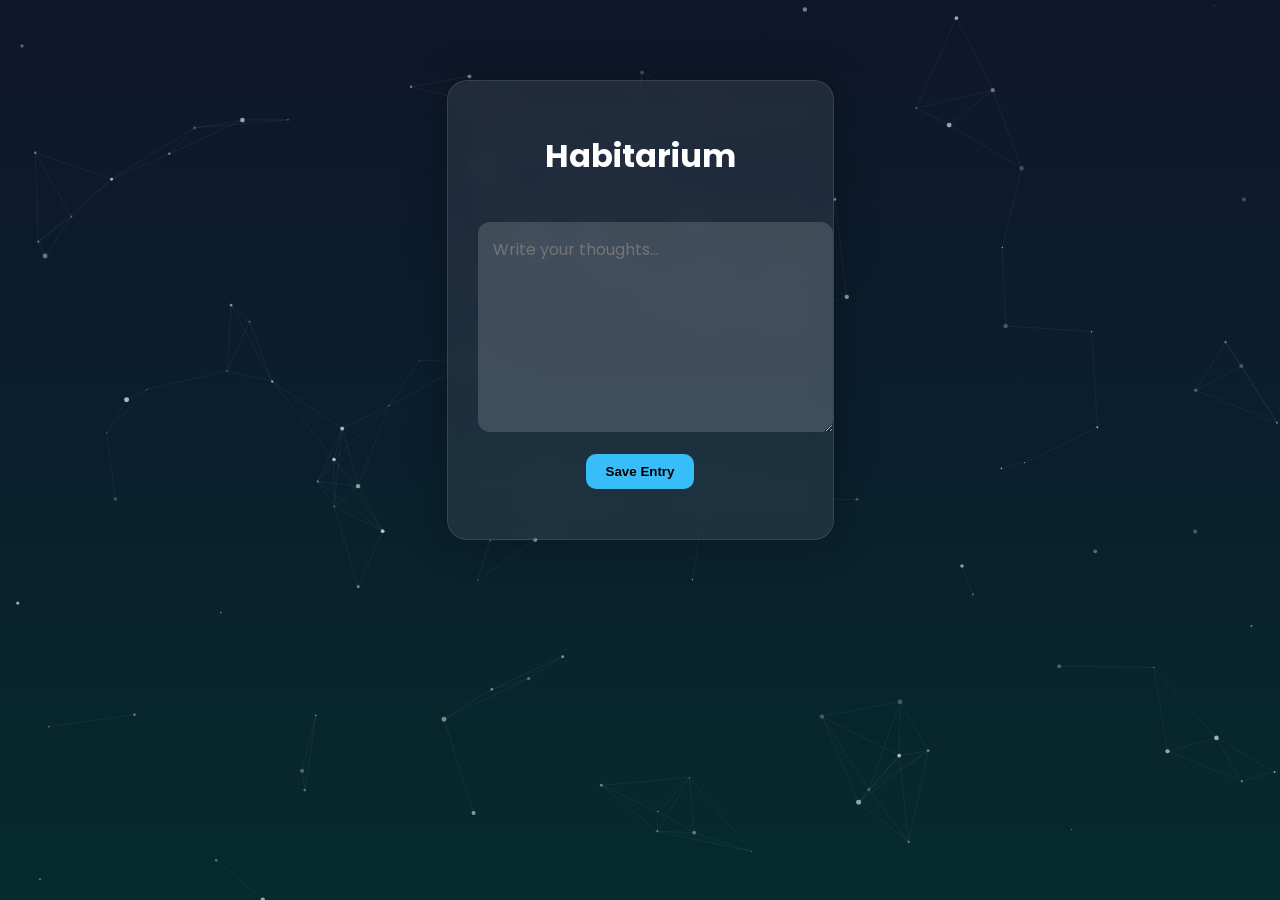
==== index.html @ ddf73ca4 "Initial Habitarium project" ====
<!DOCTYPE html>
<html lang="en">

<head>

<meta charset="UTF-8">
<meta name="viewport" content="width=device-width, initial-scale=1.0">

<title>Habitarium</title>

<link rel="stylesheet" href="style.css">

<link href="https://fonts.googleapis.com/css2?family=Poppins:wght@400;600;700&display=swap" rel="stylesheet">

</head>

<body>

<canvas id="bgCanvas"></canvas>

<div class="container">

<h1>Habitarium</h1>

<p id="greeting"></p>

<textarea id="diaryEntry" placeholder="Write your thoughts..."></textarea>

<br>

<button id="saveBtn">Save Entry</button>

<div id="entries"></div>

</div>

<script src="components/background.js"></script>
<script src="app.js"></script>

</body>
</html>
---- style.css ----
body{

margin:0;
font-family:'Poppins',sans-serif;

background: radial-gradient(
circle at center,
#0f172a,
#020617
);

color:white;

overflow-x:hidden;

}

#bgCanvas{

position:fixed;
top:0;
left:0;

width:100%;
height:100%;

z-index:-1;

}

#bgCanvas{
position:fixed;
top:0;
left:0;
width:100%;
height:100%;
z-index:-1;
}

body{
background:#0f172a;
color:white;
font-family:sans-serif;
display:flex;
justify-content:center;
align-items:center;
height:100vh;
}

.container{

position:relative;

max-width:700px;

margin:auto;

margin-top:80px;

padding:30px;

text-align:center;

background: rgba(255,255,255,0.08);

backdrop-filter: blur(12px);

border-radius:20px;

border:1px solid rgba(255,255,255,0.1);

box-shadow:0 0 40px rgba(0,0,0,0.3);

}

textarea{
width:100%;
height:150px;
padding:10px;
border-radius:10px;
border:none;
margin-top:10px;
}

button{
margin-top:10px;
padding:10px 20px;
border:none;
border-radius:8px;
background:#38bdf8;
cursor:pointer;
}

#entries{
margin-top:20px;
}

.dashboard{
text-align:center;
margin-top:100px;
}

.cards{
display:flex;
justify-content:center;
gap:40px;
margin-top:40px;
}

.card{

background:rgba(255,255,255,0.08);
backdrop-filter:blur(10px);
border:1px solid rgba(255,255,255,0.2);

padding:30px;
border-radius:20px;

width:220px;

transition:transform 0.3s, box-shadow 0.3s;
}

.card:hover{

transform:translateY(-5px);
box-shadow:0 10px 25px rgba(0,0,0,0.4);

}

.card a{
display:inline-block;
margin-top:10px;
text-decoration:none;
background:#38bdf8;
padding:8px 15px;
border-radius:8px;
color:black;
font-weight:bold;
}

#bgCanvas{
position:fixed;
top:0;
left:0;
z-index:-1;

background:linear-gradient(
180deg,
#0f172a,
#0a1f2e,
#062b2c
);
}

body{
font-family:'Poppins',sans-serif;
color:white;
background:#0f172a;
margin:0;
overflow-x:hidden;
}

.diary-container{

width:600px;
margin:100px auto;

background:rgba(255,255,255,0.08);
backdrop-filter:blur(12px);

padding:40px;

border-radius:20px;

border:1px solid rgba(255,255,255,0.2);

text-align:center;

}

textarea{

width:100%;
height:200px;

margin-top:20px;

background:rgba(255,255,255,0.1);

border:none;

border-radius:10px;

padding:15px;

color:white;

font-size:16px;

resize:none;

}

button{

margin-top:15px;

padding:10px 20px;

border:none;

border-radius:10px;

background:#38bdf8;

font-weight:bold;

cursor:pointer;

}

.entry{

background: rgba(255,255,255,0.08);

backdrop-filter: blur(10px);

padding:15px;

margin-top:15px;

border-radius:10px;

border:1px solid rgba(255,255,255,0.1);

}

.entry h3{

margin:0 0 8px 0;

font-size:14px;

opacity:0.7;

}

.entry p{

margin:0;

line-height:1.5;

}

#diaryEntry{

width:100%;

height:180px;

margin-top:20px;

padding:15px;

border-radius:12px;

border:none;

resize:vertical;

font-size:16px;

font-family:'Poppins',sans-serif;

background: rgba(255,255,255,0.15);

color:white;

outline:none;

}
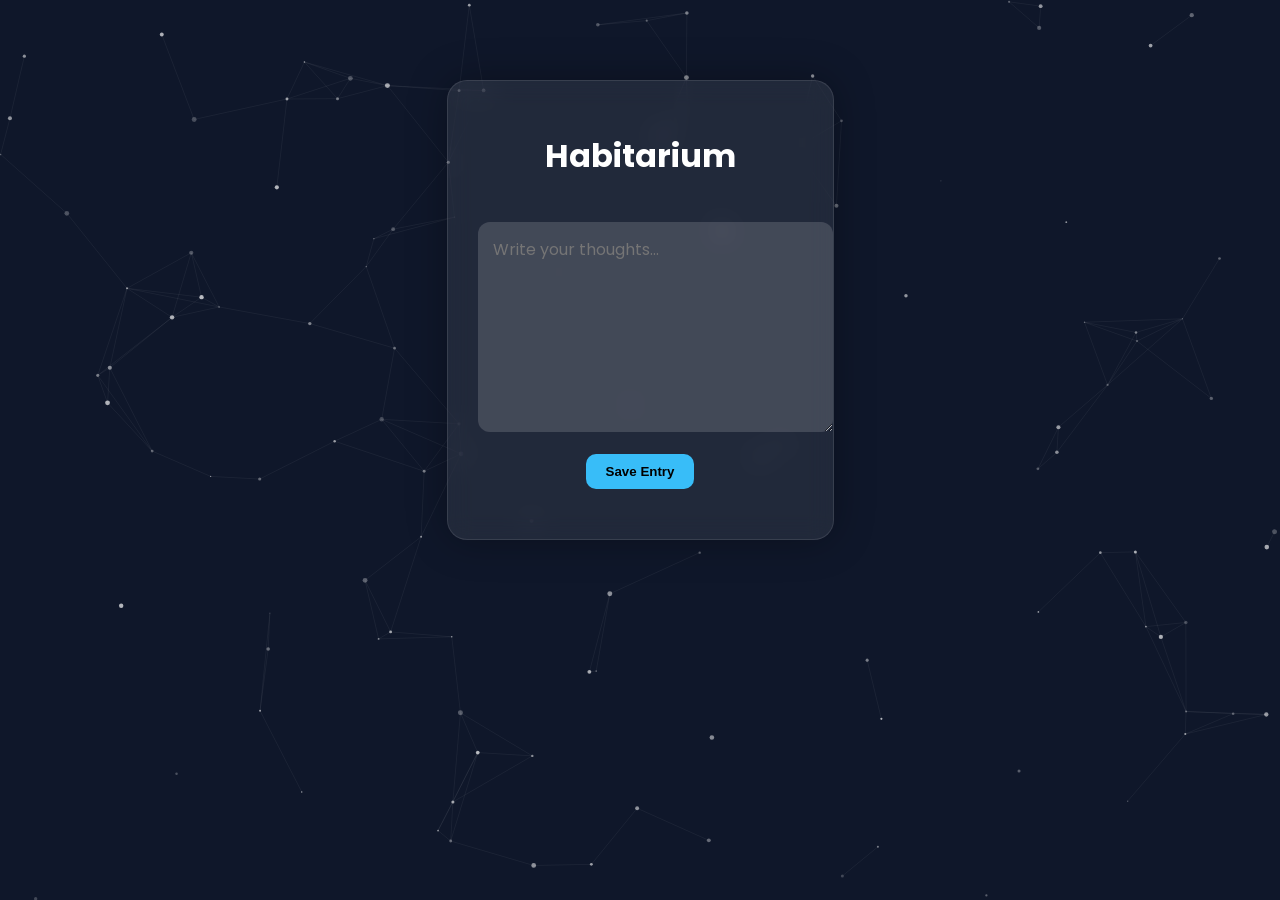
==== commit d33c1514: "update" ====
--- a/index.html
+++ b/index.html
@@ -34,7 +34,7 @@
 
 </div>
 
-<script src="components/background.js"></script>
+<script src="background.js"></script>
 <script src="app.js"></script>
 
 </body>
--- a/style.css
+++ b/style.css
@@ -139,19 +139,7 @@
 font-weight:bold;
 }
 
-#bgCanvas{
-position:fixed;
-top:0;
-left:0;
-z-index:-1;
-
-background:linear-gradient(
-180deg,
-#0f172a,
-#0a1f2e,
-#062b2c
-);
-}
+
 
 body{
 font-family:'Poppins',sans-serif;
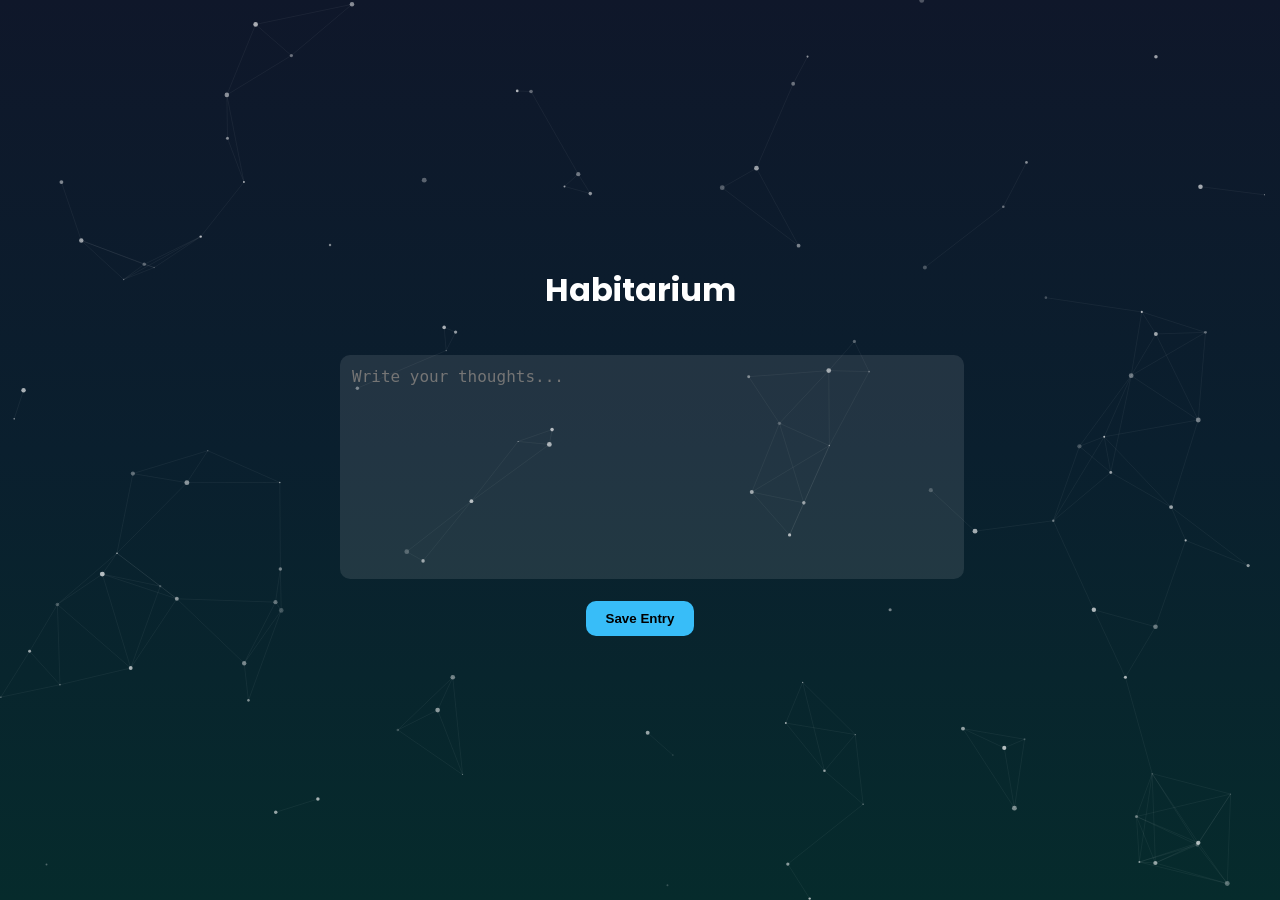
==== commit 8598cdf1: "small update and fix" ====
--- a/index.html
+++ b/index.html
@@ -2,6 +2,8 @@
 <html lang="en">
 
 <head>
+
+<base href="/">
 
 <meta charset="UTF-8">
 <meta name="viewport" content="width=device-width, initial-scale=1.0">
--- a/style.css
+++ b/style.css
@@ -47,30 +47,11 @@
 height:100vh;
 }
 
-.container{
-
-position:relative;
-
-max-width:700px;
-
-margin:auto;
-
-margin-top:80px;
-
-padding:30px;
-
-text-align:center;
-
-background: rgba(255,255,255,0.08);
-
-backdrop-filter: blur(12px);
-
-border-radius:20px;
-
-border:1px solid rgba(255,255,255,0.1);
-
-box-shadow:0 0 40px rgba(0,0,0,0.3);
-
+.container {
+width: 90%;
+max-width: 600px;
+margin: auto;
+text-align: center;
 }
 
 textarea{
@@ -139,7 +120,19 @@
 font-weight:bold;
 }
 
-
+#bgCanvas{
+position:fixed;
+top:0;
+left:0;
+z-index:-1;
+
+background:linear-gradient(
+180deg,
+#0f172a,
+#0a1f2e,
+#062b2c
+);
+}
 
 body{
 font-family:'Poppins',sans-serif;
@@ -242,30 +235,14 @@
 
 }
 
-#diaryEntry{
-
-width:100%;
-
-height:180px;
-
-margin-top:20px;
-
-padding:15px;
-
-border-radius:12px;
-
-border:none;
-
-resize:vertical;
-
-font-size:16px;
-
-font-family:'Poppins',sans-serif;
-
-background: rgba(255,255,255,0.15);
-
-color:white;
-
-outline:none;
-
+#diaryEntry {
+width: 100%;
+height: 200px;
+padding: 12px;
+border-radius: 10px;
+border: none;
+outline: none;
+
+resize: none;      /* disables dragging */
+overflow-y: auto;  /* keeps it scrollable */
 }
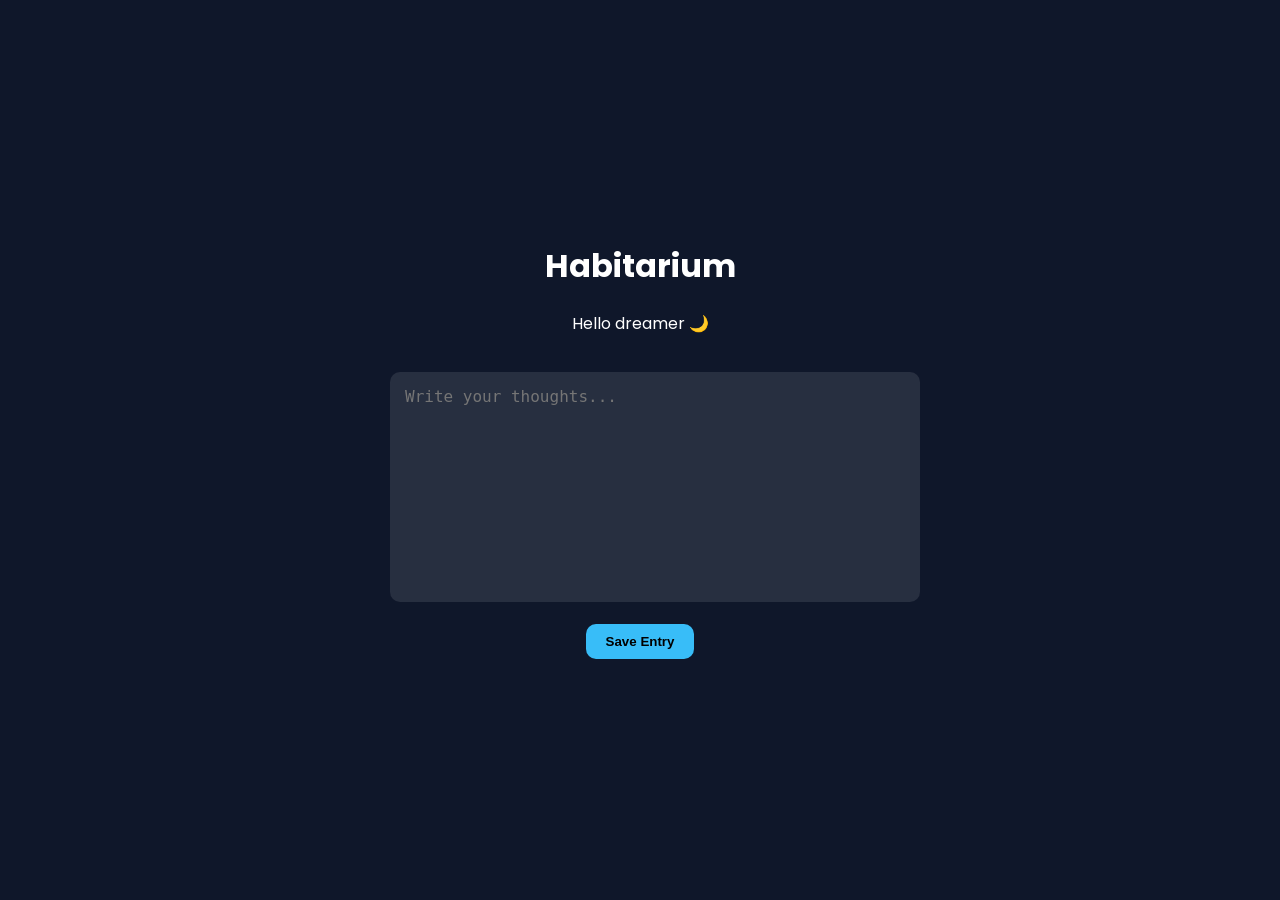
==== commit a0012639: "new changes" ====
--- a/index.html
+++ b/index.html
@@ -1,43 +1,34 @@
-<!DOCTYPE html>
-<html lang="en">
-
-<head>
-
-<base href="/">
-
-<meta charset="UTF-8">
-<meta name="viewport" content="width=device-width, initial-scale=1.0">
-
-<title>Habitarium</title>
-
-<link rel="stylesheet" href="style.css">
-
-<link href="https://fonts.googleapis.com/css2?family=Poppins:wght@400;600;700&display=swap" rel="stylesheet">
-
-</head>
-
-<body>
-
-<canvas id="bgCanvas"></canvas>
-
-<div class="container">
-
-<h1>Habitarium</h1>
-
-<p id="greeting"></p>
-
-<textarea id="diaryEntry" placeholder="Write your thoughts..."></textarea>
-
-<br>
-
-<button id="saveBtn">Save Entry</button>
-
-<div id="entries"></div>
-
-</div>
-
-<script src="background.js"></script>
-<script src="app.js"></script>
-
-</body>
+<!DOCTYPE html>
+<html lang="en">
+<head>
+<meta charset="UTF-8">
+<meta name="viewport" content="width=device-width, initial-scale=1.0">
+<title>Habitarium</title>
+
+<link rel="stylesheet" href="style.css">
+
+</head>
+
+<link href="https://fonts.googleapis.com/css2?family=Poppins:wght@400;600;700&display=swap" rel="stylesheet">
+
+<body>
+
+<div class="container">
+
+<h1>Habitarium</h1>
+<p id="greeting"></p>
+
+<textarea id="diaryEntry" placeholder="Write your thoughts..."></textarea>
+
+<br>
+
+<button id="saveBtn">Save Entry</button>
+
+<div id="entries"></div>
+
+</div>
+
+<script src="app.js"></script>
+
+</body>
 </html>
--- a/style.css
+++ b/style.css
@@ -1,248 +1,161 @@
-body{
-
-margin:0;
-font-family:'Poppins',sans-serif;
-
-background: radial-gradient(
-circle at center,
-#0f172a,
-#020617
-);
-
-color:white;
-
-overflow-x:hidden;
-
-}
-
-#bgCanvas{
-
-position:fixed;
-top:0;
-left:0;
-
-width:100%;
-height:100%;
-
-z-index:-1;
-
-}
-
-#bgCanvas{
-position:fixed;
-top:0;
-left:0;
-width:100%;
-height:100%;
-z-index:-1;
-}
-
-body{
-background:#0f172a;
-color:white;
-font-family:sans-serif;
-display:flex;
-justify-content:center;
-align-items:center;
-height:100vh;
-}
-
-.container {
-width: 90%;
-max-width: 600px;
-margin: auto;
-text-align: center;
-}
-
-textarea{
-width:100%;
-height:150px;
-padding:10px;
-border-radius:10px;
-border:none;
-margin-top:10px;
-}
-
-button{
-margin-top:10px;
-padding:10px 20px;
-border:none;
-border-radius:8px;
-background:#38bdf8;
-cursor:pointer;
-}
-
-#entries{
-margin-top:20px;
-}
-
-.dashboard{
-text-align:center;
-margin-top:100px;
-}
-
-.cards{
-display:flex;
-justify-content:center;
-gap:40px;
-margin-top:40px;
-}
-
-.card{
-
-background:rgba(255,255,255,0.08);
-backdrop-filter:blur(10px);
-border:1px solid rgba(255,255,255,0.2);
-
-padding:30px;
-border-radius:20px;
-
-width:220px;
-
-transition:transform 0.3s, box-shadow 0.3s;
-}
-
-.card:hover{
-
-transform:translateY(-5px);
-box-shadow:0 10px 25px rgba(0,0,0,0.4);
-
-}
-
-.card a{
-display:inline-block;
-margin-top:10px;
-text-decoration:none;
-background:#38bdf8;
-padding:8px 15px;
-border-radius:8px;
-color:black;
-font-weight:bold;
-}
-
-#bgCanvas{
-position:fixed;
-top:0;
-left:0;
-z-index:-1;
-
-background:linear-gradient(
-180deg,
-#0f172a,
-#0a1f2e,
-#062b2c
-);
-}
-
-body{
-font-family:'Poppins',sans-serif;
-color:white;
-background:#0f172a;
-margin:0;
-overflow-x:hidden;
-}
-
-.diary-container{
-
-width:600px;
-margin:100px auto;
-
-background:rgba(255,255,255,0.08);
-backdrop-filter:blur(12px);
-
-padding:40px;
-
-border-radius:20px;
-
-border:1px solid rgba(255,255,255,0.2);
-
-text-align:center;
-
-}
-
-textarea{
-
-width:100%;
-height:200px;
-
-margin-top:20px;
-
-background:rgba(255,255,255,0.1);
-
-border:none;
-
-border-radius:10px;
-
-padding:15px;
-
-color:white;
-
-font-size:16px;
-
-resize:none;
-
-}
-
-button{
-
-margin-top:15px;
-
-padding:10px 20px;
-
-border:none;
-
-border-radius:10px;
-
-background:#38bdf8;
-
-font-weight:bold;
-
-cursor:pointer;
-
-}
-
-.entry{
-
-background: rgba(255,255,255,0.08);
-
-backdrop-filter: blur(10px);
-
-padding:15px;
-
-margin-top:15px;
-
-border-radius:10px;
-
-border:1px solid rgba(255,255,255,0.1);
-
-}
-
-.entry h3{
-
-margin:0 0 8px 0;
-
-font-size:14px;
-
-opacity:0.7;
-
-}
-
-.entry p{
-
-margin:0;
-
-line-height:1.5;
-
-}
-
-#diaryEntry {
-width: 100%;
-height: 200px;
-padding: 12px;
-border-radius: 10px;
-border: none;
-outline: none;
-
-resize: none;      /* disables dragging */
-overflow-y: auto;  /* keeps it scrollable */
+body{
+background:#0f172a;
+color:white;
+font-family:sans-serif;
+display:flex;
+justify-content:center;
+align-items:center;
+height:100vh;
+}
+
+.container{
+width:500px;
+text-align:center;
+}
+
+textarea{
+width:100%;
+height:150px;
+padding:10px;
+border-radius:10px;
+border:none;
+margin-top:10px;
+}
+
+button{
+margin-top:10px;
+padding:10px 20px;
+border:none;
+border-radius:8px;
+background:#38bdf8;
+cursor:pointer;
+}
+
+#entries{
+margin-top:20px;
+}
+
+.dashboard{
+text-align:center;
+margin-top:100px;
+}
+
+.cards{
+display:flex;
+justify-content:center;
+gap:40px;
+margin-top:40px;
+}
+
+.card{
+
+background:rgba(255,255,255,0.08);
+backdrop-filter:blur(10px);
+border:1px solid rgba(255,255,255,0.2);
+
+padding:30px;
+border-radius:20px;
+
+width:220px;
+
+transition:transform 0.3s, box-shadow 0.3s;
+}
+
+.card:hover{
+
+transform:translateY(-5px);
+box-shadow:0 10px 25px rgba(0,0,0,0.4);
+
+}
+
+.card a{
+display:inline-block;
+margin-top:10px;
+text-decoration:none;
+background:#38bdf8;
+padding:8px 15px;
+border-radius:8px;
+color:black;
+font-weight:bold;
+}
+
+#bgCanvas{
+position:fixed;
+top:0;
+left:0;
+z-index:-1;
+
+background:linear-gradient(
+180deg,
+#0f172a,
+#0a1f2e,
+#062b2c
+);
+}
+
+body{
+font-family:'Poppins',sans-serif;
+color:white;
+background:#0f172a;
+margin:0;
+overflow-x:hidden;
+}
+
+.diary-container{
+
+width:600px;
+margin:100px auto;
+
+background:rgba(255,255,255,0.08);
+backdrop-filter:blur(12px);
+
+padding:40px;
+
+border-radius:20px;
+
+border:1px solid rgba(255,255,255,0.2);
+
+text-align:center;
+
+}
+
+textarea{
+
+width:100%;
+height:200px;
+
+margin-top:20px;
+
+background:rgba(255,255,255,0.1);
+
+border:none;
+
+border-radius:10px;
+
+padding:15px;
+
+color:white;
+
+font-size:16px;
+
+resize:none;
+
+}
+
+button{
+
+margin-top:15px;
+
+padding:10px 20px;
+
+border:none;
+
+border-radius:10px;
+
+background:#38bdf8;
+
+font-weight:bold;
+
+cursor:pointer;
+
 }
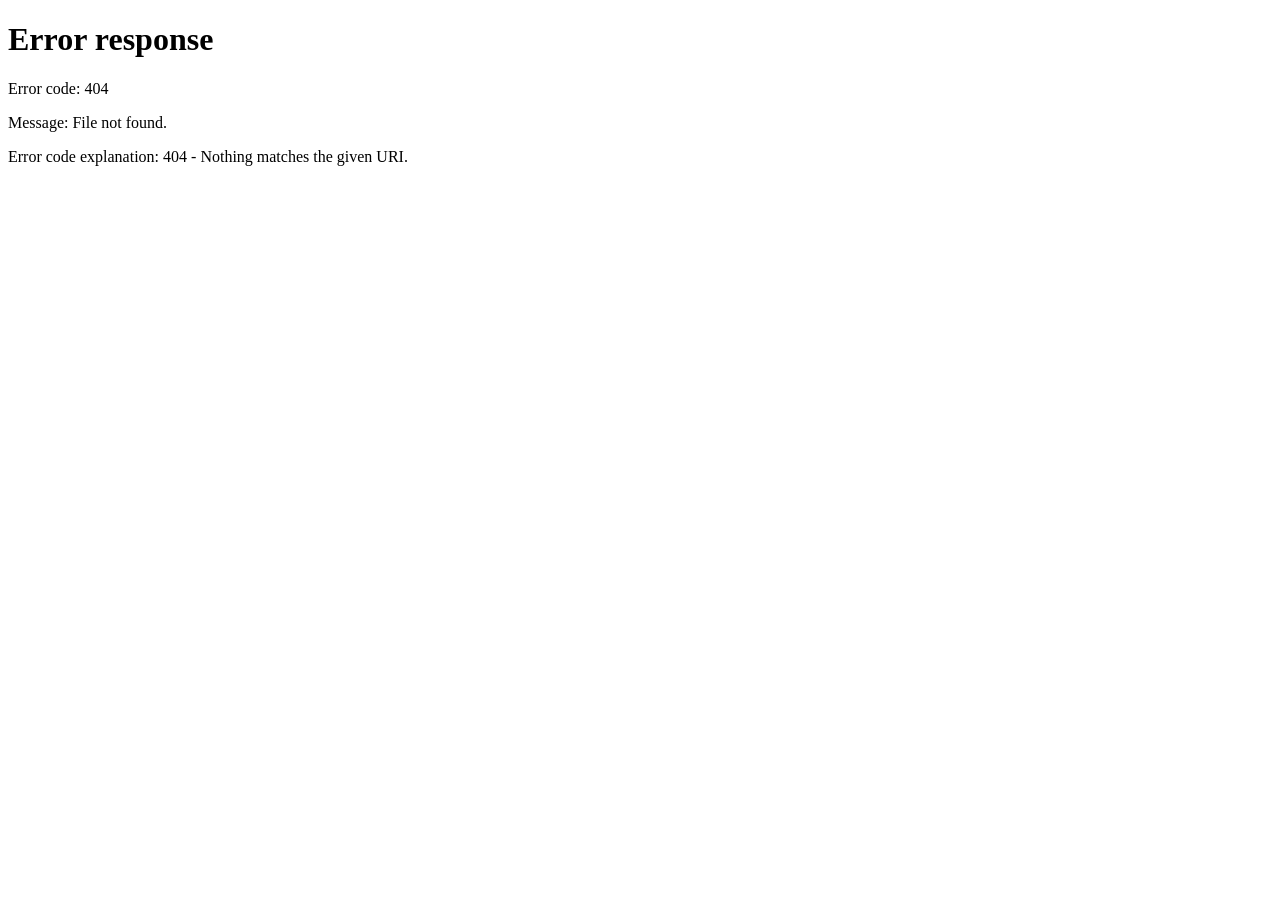
==== commit 983b4efa: "index update" ====
--- a/index.html
+++ b/index.html
@@ -1,34 +1,37 @@
-<!DOCTYPE html>
-<html lang="en">
-<head>
-<meta charset="UTF-8">
-<meta name="viewport" content="width=device-width, initial-scale=1.0">
-<title>Habitarium</title>
-
-<link rel="stylesheet" href="style.css">
-
-</head>
-
-<link href="https://fonts.googleapis.com/css2?family=Poppins:wght@400;600;700&display=swap" rel="stylesheet">
-
-<body>
-
-<div class="container">
-
-<h1>Habitarium</h1>
-<p id="greeting"></p>
-
-<textarea id="diaryEntry" placeholder="Write your thoughts..."></textarea>
-
-<br>
-
-<button id="saveBtn">Save Entry</button>
-
-<div id="entries"></div>
-
-</div>
-
-<script src="app.js"></script>
-
-</body>
+<!DOCTYPE html>
+<html lang="en">
+<head>
+<meta charset="UTF-8">
+<meta name="viewport" content="width=device-width, initial-scale=1.0">
+<title>Habitarium</title>
+
+<link rel="stylesheet" href="style.css">
+
+</head>
+
+<link href="https://fonts.googleapis.com/css2?family=Poppins:wght@400;600;700&display=swap" rel="stylesheet">
+
+<body>
+
+<div class="container">
+
+<h1>Habitarium</h1>
+<p id="greeting"></p>
+
+<textarea id="diaryEntry" placeholder="Write your thoughts..."></textarea>
+
+<br>
+
+<button id="saveBtn">Save Entry</button>
+
+<div id="entries"></div>
+
+</div>
+
+<script src="app.js"></script>
+<script>
+window.location.href = "./dashboard.html";
+</script>
+
+</body>
 </html>
--- a/style.css
+++ b/style.css
@@ -1,161 +1,161 @@
-body{
-background:#0f172a;
-color:white;
-font-family:sans-serif;
-display:flex;
-justify-content:center;
-align-items:center;
-height:100vh;
-}
-
-.container{
-width:500px;
-text-align:center;
-}
-
-textarea{
-width:100%;
-height:150px;
-padding:10px;
-border-radius:10px;
-border:none;
-margin-top:10px;
-}
-
-button{
-margin-top:10px;
-padding:10px 20px;
-border:none;
-border-radius:8px;
-background:#38bdf8;
-cursor:pointer;
-}
-
-#entries{
-margin-top:20px;
-}
-
-.dashboard{
-text-align:center;
-margin-top:100px;
-}
-
-.cards{
-display:flex;
-justify-content:center;
-gap:40px;
-margin-top:40px;
-}
-
-.card{
-
-background:rgba(255,255,255,0.08);
-backdrop-filter:blur(10px);
-border:1px solid rgba(255,255,255,0.2);
-
-padding:30px;
-border-radius:20px;
-
-width:220px;
-
-transition:transform 0.3s, box-shadow 0.3s;
-}
-
-.card:hover{
-
-transform:translateY(-5px);
-box-shadow:0 10px 25px rgba(0,0,0,0.4);
-
-}
-
-.card a{
-display:inline-block;
-margin-top:10px;
-text-decoration:none;
-background:#38bdf8;
-padding:8px 15px;
-border-radius:8px;
-color:black;
-font-weight:bold;
-}
-
-#bgCanvas{
-position:fixed;
-top:0;
-left:0;
-z-index:-1;
-
-background:linear-gradient(
-180deg,
-#0f172a,
-#0a1f2e,
-#062b2c
-);
-}
-
-body{
-font-family:'Poppins',sans-serif;
-color:white;
-background:#0f172a;
-margin:0;
-overflow-x:hidden;
-}
-
-.diary-container{
-
-width:600px;
-margin:100px auto;
-
-background:rgba(255,255,255,0.08);
-backdrop-filter:blur(12px);
-
-padding:40px;
-
-border-radius:20px;
-
-border:1px solid rgba(255,255,255,0.2);
-
-text-align:center;
-
-}
-
-textarea{
-
-width:100%;
-height:200px;
-
-margin-top:20px;
-
-background:rgba(255,255,255,0.1);
-
-border:none;
-
-border-radius:10px;
-
-padding:15px;
-
-color:white;
-
-font-size:16px;
-
-resize:none;
-
-}
-
-button{
-
-margin-top:15px;
-
-padding:10px 20px;
-
-border:none;
-
-border-radius:10px;
-
-background:#38bdf8;
-
-font-weight:bold;
-
-cursor:pointer;
-
+body{
+background:#0f172a;
+color:white;
+font-family:sans-serif;
+display:flex;
+justify-content:center;
+align-items:center;
+height:100vh;
+}
+
+.container{
+width:500px;
+text-align:center;
+}
+
+textarea{
+width:100%;
+height:150px;
+padding:10px;
+border-radius:10px;
+border:none;
+margin-top:10px;
+}
+
+button{
+margin-top:10px;
+padding:10px 20px;
+border:none;
+border-radius:8px;
+background:#38bdf8;
+cursor:pointer;
+}
+
+#entries{
+margin-top:20px;
+}
+
+.dashboard{
+text-align:center;
+margin-top:100px;
+}
+
+.cards{
+display:flex;
+justify-content:center;
+gap:40px;
+margin-top:40px;
+}
+
+.card{
+
+background:rgba(255,255,255,0.08);
+backdrop-filter:blur(10px);
+border:1px solid rgba(255,255,255,0.2);
+
+padding:30px;
+border-radius:20px;
+
+width:220px;
+
+transition:transform 0.3s, box-shadow 0.3s;
+}
+
+.card:hover{
+
+transform:translateY(-5px);
+box-shadow:0 10px 25px rgba(0,0,0,0.4);
+
+}
+
+.card a{
+display:inline-block;
+margin-top:10px;
+text-decoration:none;
+background:#38bdf8;
+padding:8px 15px;
+border-radius:8px;
+color:black;
+font-weight:bold;
+}
+
+#bgCanvas{
+position:fixed;
+top:0;
+left:0;
+z-index:-1;
+
+background:linear-gradient(
+180deg,
+#0f172a,
+#0a1f2e,
+#062b2c
+);
+}
+
+body{
+font-family:'Poppins',sans-serif;
+color:white;
+background:#0f172a;
+margin:0;
+overflow-x:hidden;
+}
+
+.diary-container{
+
+width:600px;
+margin:100px auto;
+
+background:rgba(255,255,255,0.08);
+backdrop-filter:blur(12px);
+
+padding:40px;
+
+border-radius:20px;
+
+border:1px solid rgba(255,255,255,0.2);
+
+text-align:center;
+
+}
+
+textarea{
+
+width:100%;
+height:200px;
+
+margin-top:20px;
+
+background:rgba(255,255,255,0.1);
+
+border:none;
+
+border-radius:10px;
+
+padding:15px;
+
+color:white;
+
+font-size:16px;
+
+resize:none;
+
+}
+
+button{
+
+margin-top:15px;
+
+padding:10px 20px;
+
+border:none;
+
+border-radius:10px;
+
+background:#38bdf8;
+
+font-weight:bold;
+
+cursor:pointer;
+
 }
